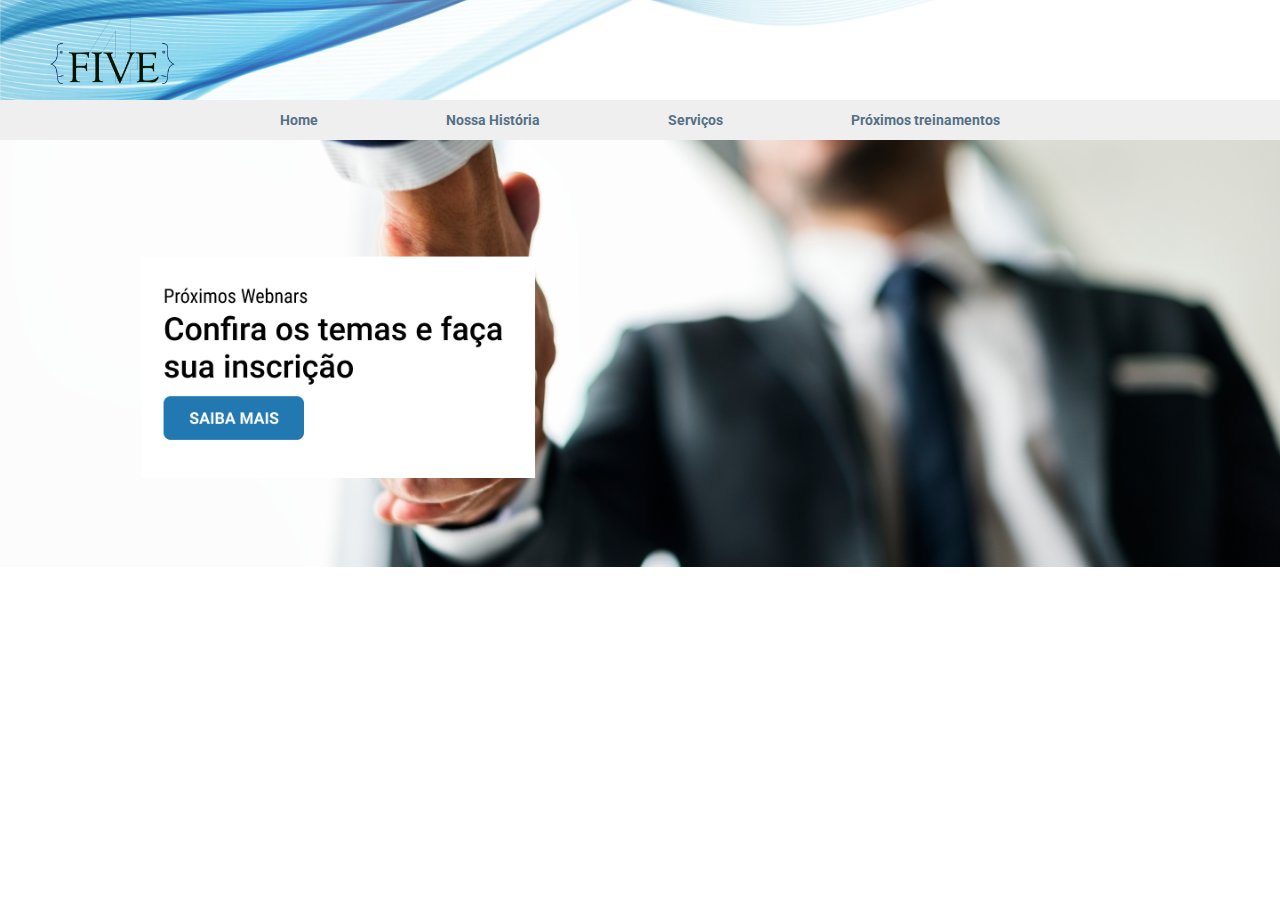
==== index.html @ 50744ec2 "first commit" ====
<!DOCTYPE html>
<html lang="en">

<head>
    <meta charset="UTF-8">
    <meta http-equiv="X-UA-Compatible" content="IE=edge">
    <meta name="viewport" content="width=device-width, initial-scale=1.0">
    <link href="styles/reset.css" rel="stylesheet" />
    <link href="styles/style.css" rel="stylesheet" />
    <link rel="preconnect" href="https://fonts.googleapis.com">
    <link rel="preconnect" href="https://fonts.gstatic.com" crossorigin>
    <link href="https://fonts.googleapis.com/css2?family=Roboto:wght@400;700&display=swap" rel="stylesheet">
    <title>Five4</title>
</head>

<body>
    <header>
        <div class="logo">
            <a href="#"><img src="./Assets/logo-five.png" class="logo-image" alt="logo-five4" /></a>
            <a href="#"><img src="./Assets/burger-menu.png" class="burger-menu" alt="menu" /></a>
        </div>
        <nav id="menu">
            <ul>
                <li><a href="#">Home</a></li>
                <li><a href="#">Nossa História</a></li>
                <li><a href="#">Serviços</a></li>
                <li><a href="#">Próximos treinamentos</a></li>
            </ul>
        </nav>
    </header>
    <main>
        <div class="main-image">
            <a href="#">
                <img src="./Assets/main-image.png" alt="main-image" class="main-image_image">
            </a>
        </div>
        <div class="content">
            <div class="auditorias">
                
            </div>
            <div class="consultorias"></div>
            <div class="treinamentos"></div>
        </div>
    </main>

    <script src="main.js"></script>
</body>

</html>
---- styles/style.css ----
* {
  box-sizing: border-box;
  font-family: "Roboto", sans-serif;
}

.logo {
  background-image: url("../Assets/18960.png");
  background-repeat: no-repeat;
  background-size: cover;
  display: flex;
  flex-direction: row;
  align-items: center;
  justify-content: space-between;
}
.logo-image {
  width: 70px;
  height: 40px;
  margin: 12px 25px;
}

.burger-menu {
  width: 29px;
  height: 16px;
  margin: 0 25px;
}

#menu {
  display: none;
  align-items: center;
  justify-content: center;
  background-color: #efefef;
}

#menu ul li {
  margin: 8px 0;
  margin-bottom: 1px solid #000;
}

#menu ul li a {
  text-decoration: none;
  font-family: "Roboto", sans-serif;
  color: #557187;
  font-weight: bold;
  font-size: 14px;
}

.main-image_image {
    width: 100%;
    height: 150px;
}

@media (min-width: 720px) {
  .logo {
    background-image: url("../Assets/18960.png");
    background-repeat: no-repeat;
    background-position: center;
    height: 100px;
    display: flex;
    align-items: center;
  }

  .logo-image {
    width: 125px;
    height: 70px;
    margin-left: 50px;
  }

  .burger-menu {
    display: none;
  }

  #menu {
    display: flex;
    height: 40px;
  }

  #menu ul {
    display: flex;
    flex-direction: row;
    justify-content: space-between;
    align-items: flex-start;
  }

  #menu ul li {
      margin: 0 64px;
  }

  .main-image_image {
    width: 100%;
    height: 100%;
}
}
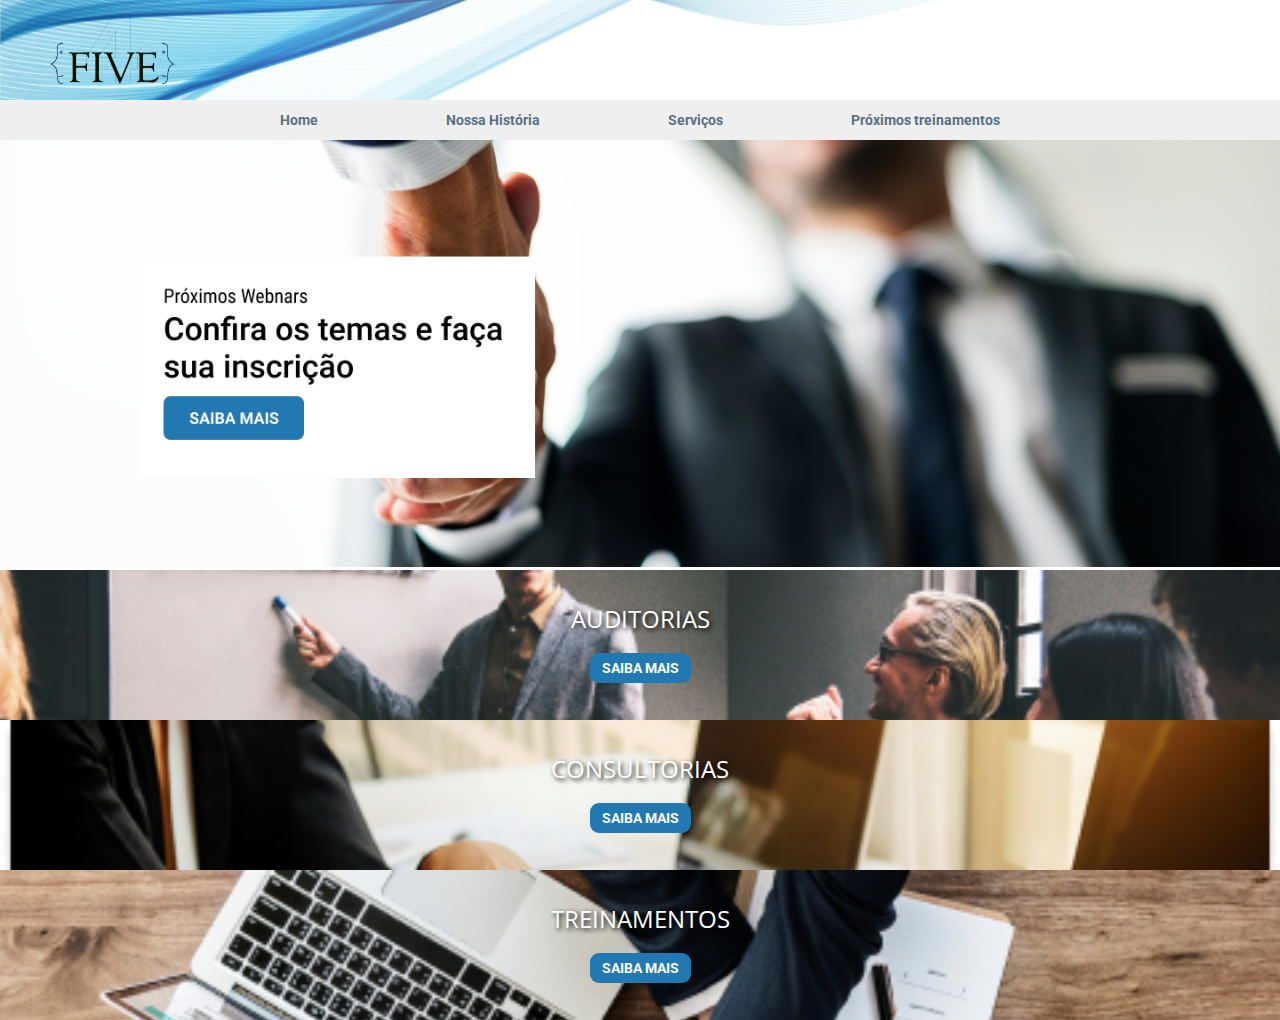
==== commit f214a312: "update home" ====
--- a/index.html
+++ b/index.html
@@ -10,6 +10,7 @@
     <link rel="preconnect" href="https://fonts.googleapis.com">
     <link rel="preconnect" href="https://fonts.gstatic.com" crossorigin>
     <link href="https://fonts.googleapis.com/css2?family=Roboto:wght@400;700&display=swap" rel="stylesheet">
+    <link href="https://fonts.googleapis.com/css2?family=Open+Sans:wght@700&display=swap" rel="stylesheet">
     <title>Five4</title>
 </head>
 
@@ -35,11 +36,18 @@
             </a>
         </div>
         <div class="content">
-            <div class="auditorias">
-                
+            <div class="servicos auditorias">
+                <h2 class="servicos_title">Auditorias</h2>
+                <a href="#" class="btn-mais">Saiba mais</a>
             </div>
-            <div class="consultorias"></div>
-            <div class="treinamentos"></div>
+            <div class="servicos consultorias">
+                <h2 class="servicos_title">Consultorias</h2>
+                <a href="#" class="btn-mais">Saiba mais</a>
+            </div>
+            <div class="servicos treinamentos">
+                <h2 class="servicos_title">Treinamentos</h2>
+                <a href="#" class="btn-mais">Saiba mais</a>
+            </div>
         </div>
     </main>
 
--- a/styles/style.css
+++ b/styles/style.css
@@ -45,8 +45,63 @@
 }
 
 .main-image_image {
-    width: 100%;
-    height: 150px;
+  width: 100%;
+  height: 140px;
+}
+
+.content {
+  display: flex;
+  flex-direction: column;
+  justify-content: center;
+  align-items: center;
+}
+
+.servicos {
+  display: flex;
+  flex-direction: column;
+  justify-content: center;
+  align-items: center;
+  height: 150px;
+  width: 100%;
+}
+
+.auditorias {
+  background-image: url("../Assets/group-of-diverse-people-having-business-meeting.png");
+  background-repeat: no-repeat;
+  background-size: cover;
+}
+
+.consultorias {
+  background-image: url("../Assets/workplace-results-professional-report-accounting-during.png");
+  background-repeat: no-repeat;
+  background-size: cover;
+}
+
+.treinamentos {
+  background-image: url("../Assets/business-people-shaking-hands-together.png");
+  background-repeat: no-repeat;
+  background-size: cover;
+}
+
+.servicos_title {
+  font-family: "Open Sans", sans-serif;
+  font-size: 24px;
+  text-transform: uppercase;
+  color: #fff;
+  text-shadow: black 0.1em 0.1em 0.2em;
+  margin-bottom: 22px;
+}
+
+.btn-mais {
+  color: #fff;
+  background-color: #2278b1;
+  text-decoration: none;
+  padding: 8px 12px;
+  border-radius: 9px;
+  font-family: "Roboto", sans-serif;
+  text-transform: uppercase;
+  font-weight: bold;
+  font-size: 14px;
 }
 
 @media (min-width: 720px) {
@@ -82,11 +137,11 @@
   }
 
   #menu ul li {
-      margin: 0 64px;
+    margin: 0 64px;
   }
 
   .main-image_image {
     width: 100%;
     height: 100%;
+  }
 }
-}
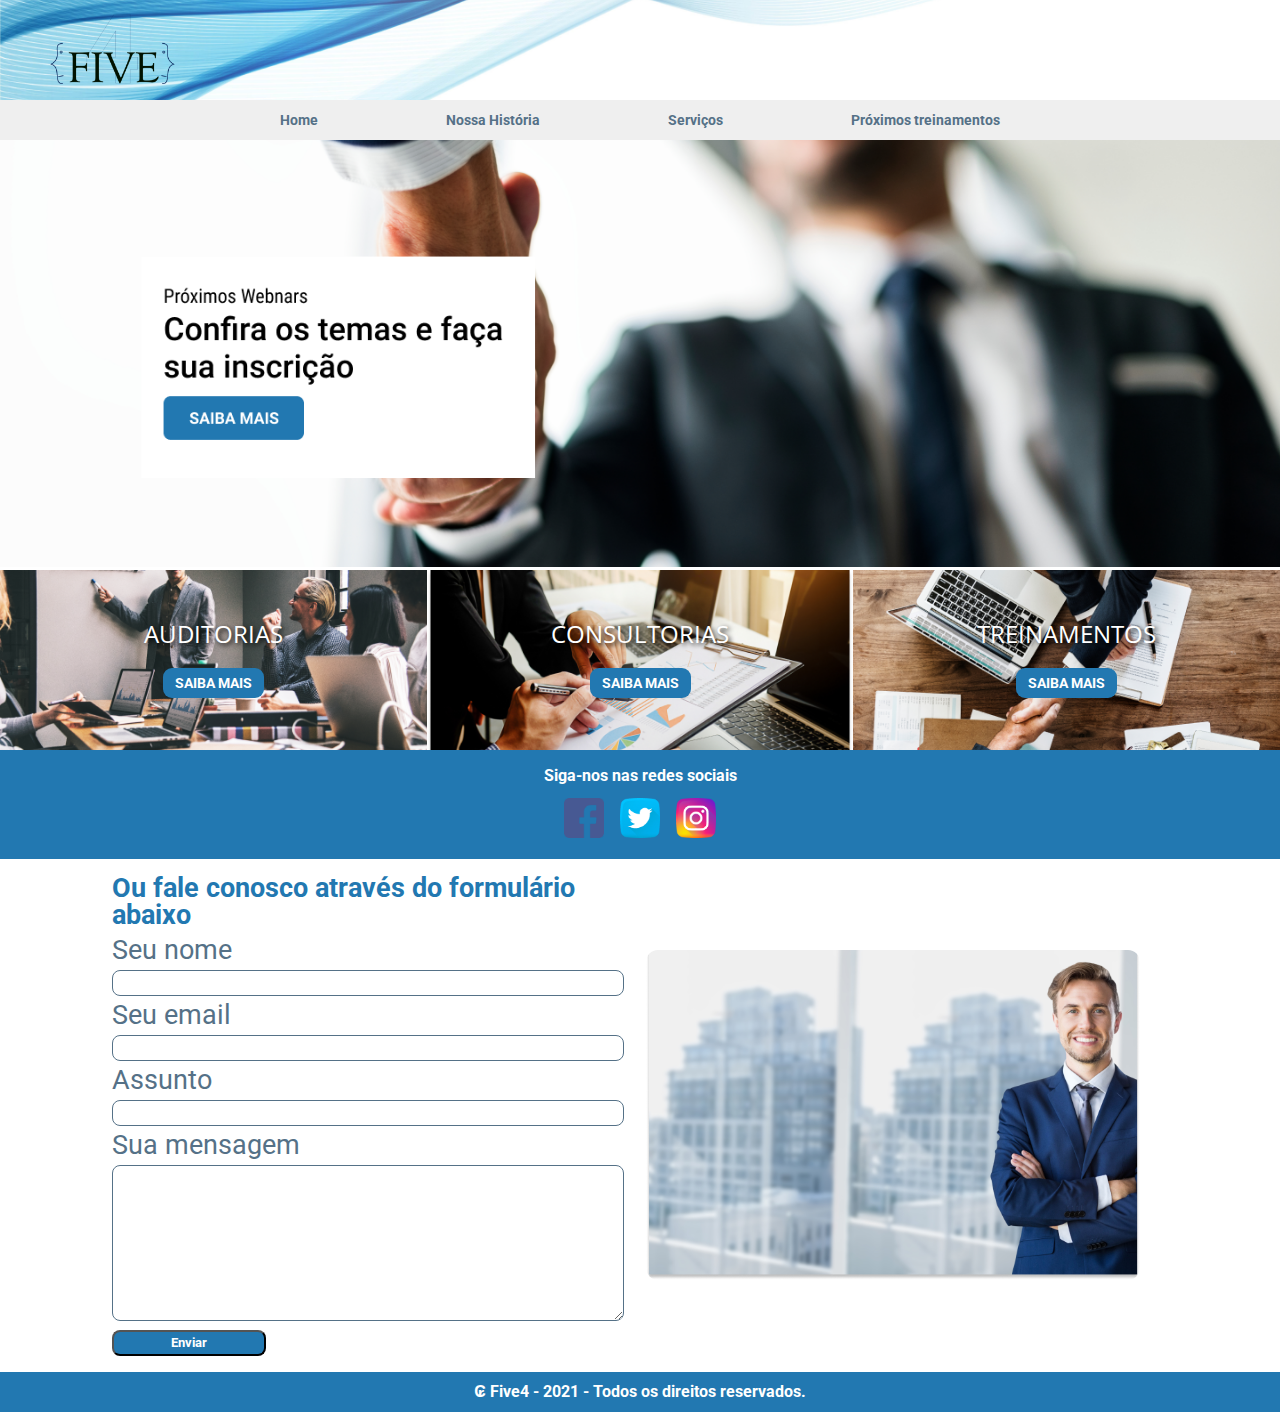
==== commit 4d9a8641: "social media and footer" ====
--- a/index.html
+++ b/index.html
@@ -49,9 +49,52 @@
                 <a href="#" class="btn-mais">Saiba mais</a>
             </div>
         </div>
+        <div class="socialMedia">
+            <p>Siga-nos nas redes sociais</p>
+            <ul>
+                <li>
+                    <a href="#">
+                        <img src="./Assets/facebook.png" alt="facebook">
+                    </a>
+                </li>
+                <li>
+                    <a href="#">
+                        <img src="./Assets/twitter.png" alt="twitter">
+                    </a>
+                </li>
+                <li>
+                    <a href="#">
+                        <img src="./Assets/instagram.png" alt="instagram">
+                    </a>
+                </li>
+            </ul>
+        </div>
+        <div class="contact">
+            <div class="form">
+                <h2>Ou fale conosco através do formulário abaixo</h2>
+                <form id="form" method="POST">
+                    <label>Seu nome</label><br />
+                    <input class="textInput" type="text" required /><br />
+                    <label>Seu email</label><br />
+                    <input class="textInput" type="email" required /><br />
+                    <label>Assunto</label><br />
+                    <input class="textInput" type="text" required /><br />
+                    <label>Sua mensagem</label><br />
+                    <textarea name="mensagem" id="message" cols="30" rows="10" required></textarea><br />
+                    <button class="btn-submit" id="form" type="submit" onclick="sendMail()">Enviar</button>
+                </form>
+            </div>
+            <div class="message-img">
+                <img src="./Assets/skyscraper-view-city-leader-window-frame.png" alt="message">
+            </div>
+        </div>
     </main>
+    <footer>
+        <h3>₢ Five4 - 2021 - Todos os direitos reservados.</h3>
+    </footer>
 
     <script src="main.js"></script>
+    <script src="mailConfig.js"></script>
 </body>
 
 </html>--- a/styles/style.css
+++ b/styles/style.css
@@ -102,6 +102,99 @@
   text-transform: uppercase;
   font-weight: bold;
   font-size: 14px;
+}
+
+.socialMedia {
+  display: flex;
+  flex-direction: column;
+  align-items: center;
+  /* justify-content: center; */
+  padding: 18px 8px;
+  background-color: #2278b1;
+}
+
+.socialMedia p {
+  font-weight: bold;
+  color: #fff;
+}
+
+.socialMedia ul {
+  display: flex;
+  flex-direction: row;
+  margin-top: 14px;
+}
+
+.socialMedia ul li {
+  margin: 0 8px;
+}
+
+.socialMedia ul li a img {
+  width: 40px;
+  height: 40px;
+}
+
+.contact {
+  display: flex;
+  flex-direction: column;
+  align-items: center;
+  justify-content: center;
+  margin: 16px 24px;
+}
+
+.contact h2 {
+  font-weight: bold;
+  color: #2278b1;
+  font-size: 3vh;
+  margin-bottom: 8px;
+}
+
+.contact form label {
+  color: #557187;
+  font-size: 3vh;
+  margin-top: 6px;
+}
+.contact form {
+  width: 100%;
+}
+
+.contact form input,
+textarea {
+  width: 100%;
+  margin: 6px 0;
+  border-radius: 8px;
+  border: solid 1px #557187;
+}
+
+.contact form input {
+  height: 26px;
+}
+
+.btn-submit {
+  width: 100%;
+  height: 26px;
+  border-radius: 8px;
+  background-color: #2278b1;
+  color: #fff;
+  font-weight: bold;
+}
+
+footer {
+  display: flex;
+  align-items: center;
+  justify-content: center;
+  width: 100%;
+  height: 40px;
+  background-color: #2278b1;
+}
+
+footer h3 {
+  font-family: "Roboto", sans-serif;
+  color: #fff;
+  font-weight: bold;
+}
+
+.message-img {
+  display: none;
 }
 
 @media (min-width: 720px) {
@@ -144,4 +237,38 @@
     width: 100%;
     height: 100%;
   }
-}
+
+  .content {
+    flex-direction: row;
+  }
+
+  .servicos {
+    height: 180px;
+  }
+
+  .contact {
+    display: flex;
+    flex-direction: row;
+    width: 100%;
+    margin: 16px 0;
+  }
+
+  .contact .form {
+    width: 40%;
+  }
+
+  .btn-submit {
+    width: 30%;
+  }
+
+  .message-img {
+    display: flex;
+    width: 500px;
+    height: 330px;
+    margin: 12px 22px;
+  }
+
+  .message-img img {
+    border-radius: 12px;
+  }
+}
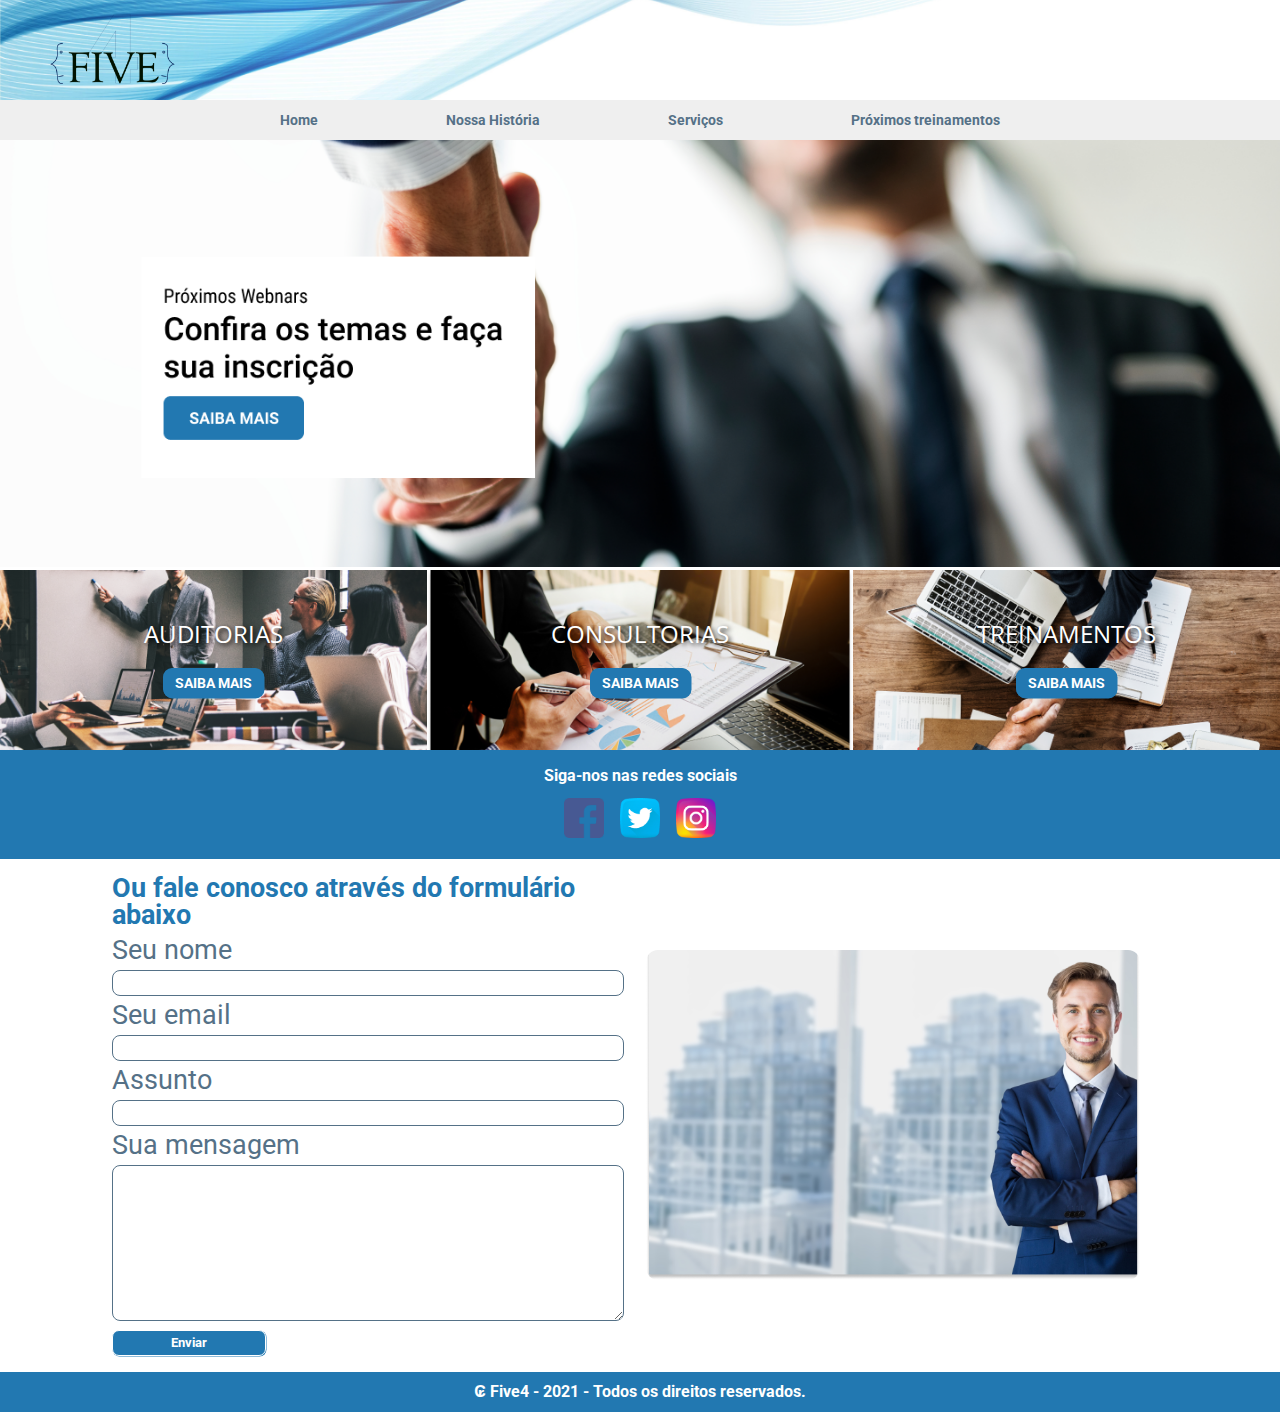
==== commit 26b9d19a: "ajuste css button" ====
--- a/index.html
+++ b/index.html
@@ -31,7 +31,7 @@
     </header>
     <main>
         <div class="main-image">
-            <a href="#">
+            <a href="./treinamentos.pdf">
                 <img src="./Assets/main-image.png" alt="main-image" class="main-image_image">
             </a>
         </div>
--- a/styles/style.css
+++ b/styles/style.css
@@ -95,6 +95,7 @@
 .btn-mais {
   color: #fff;
   background-color: #2278b1;
+  box-shadow: 0.5px 0.5px #2278b1;
   text-decoration: none;
   padding: 8px 12px;
   border-radius: 9px;
@@ -172,10 +173,13 @@
 .btn-submit {
   width: 100%;
   height: 26px;
-  border-radius: 8px;
-  background-color: #2278b1;
-  color: #fff;
-  font-weight: bold;
+  border: 1px solid;
+  box-shadow: 0.5px 0.5px #2278b1;
+  border-radius: 7px;
+  background-color: #2278b1;
+  color: #fff;
+  font-weight: bold;
+  cursor: pointer;
 }
 
 footer {
